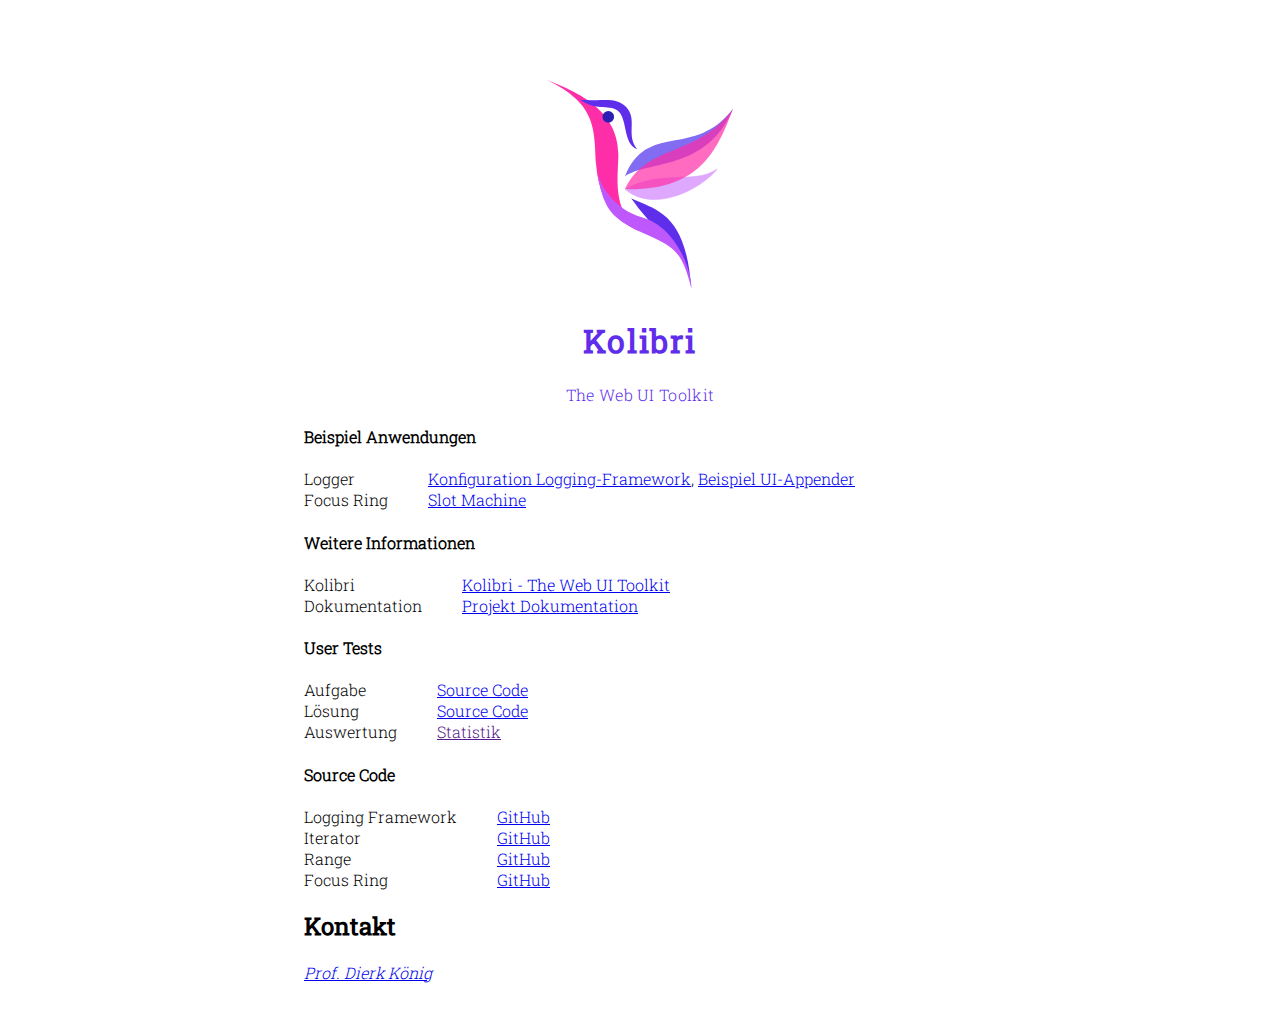
==== docs/index.html @ 5d0eaab1 "add user test section" ====
<!doctype html>
<html lang=en>
<head>
	<meta charset="UTF-8">
	<title>Kolibri</title>
	<link rel="shortcut icon" type="image/png" href="./img/logo/logo-60x54.png"/>
	<link rel="stylesheet"                     href="./css/kolibri-base.css">
    <style>
        body {
			max-width: 		42em;
			margin: 		3em auto 3em auto;
        }
		header {
			display: 		flex;
			flex-direction: column;
			align-items: 	center;
		}
		ul {
			list-style-type: none;
			padding-left: 		0;
		}
		dl {
			display: grid;
			grid-template-columns: max-content auto;
		}

		div.kolibri-logo-svg {
			  height:         250px;
			  aspect-ratio:   1;
			  padding:        2em;
			  transition:     transform .4s linear;
		  }
		  svg {
			  overflow: visible;
		  }
		  .flatter {
			  animation-name:             kolibri-wings;
			  animation-duration:         .2s;
			  animation-iteration-count:  15;
			  animation-direction:        reverse;
			  animation-timing-function:  ease-in;
			  transform-origin:           45% 45%;
		  }
		  @keyframes kolibri-wings {
			  from {
				  transform:      scaleX(1) rotate(0deg);
			  }
			  to {
				  transform:      scaleX(-1) rotate(30deg);
			  }
		  }

    </style>
</head>
<body>
    <a href="#main" class="skip-link">Skip to main content</a> <!-- a11y support skip link -->
	<header>
		<div class="kolibri-logo-svg kolibri-logo-anim">
			<svg viewBox="0 0 305 342" fill="none" xmlns="http://www.w3.org/2000/svg">
				<path d="M138 194C183.5 214.5 228 221.5 236.5 341.5C229.5 273.5 187 263.5 138 194Z" fill="#5F2EEA"/>
				<path d="M117 122C117 46 42.5 17 0 0C81.2 39.2 77.5 79.5 80.5 138C87 216.5 128 235.667 150.5 248C105.7 212 117 157 117 122Z"
					  fill="#FE2EA8"/>
				<path d="M80.9999 144.5C81.3468 146.565 81.692 148.581 82.0374 150.552C86.8892 170.965 107.957 211.566 156.5 225.5C210.5 241 236.407 308.5 237.074 342C220.5 279.5 210.346 274.538 156.5 250.5C102.35 226.326 92.1459 208.229 82.0374 150.552C81.492 148.257 81.1515 146.218 80.9999 144.5Z"
					  fill="#BE58FD"/>
				<path d="M115 49.5C100.5 39.8333 79 51.0005 54 32C92.5 36.5 109.5 26 129.5 44C149.5 65 128.5 90 148 113.499C123.5 104.499 133 61.5 115 49.5Z"
					  fill="#5F2EEA"/>
				<circle cx="100.5" cy="60.5" r="9.5" fill="#2D1FB1"/>
				<path class="wing flatter" opacity="0.5"
					  d="M128 179.114C176.159 220.174 254.92 177.348 279 146C243.884 171.608 187.698 146.442 128 179.114Z"
					  fill="#BD53FE" stroke="#BD53FE"/>
				<path class="wing flatter" opacity="0.7"
					  d="M128 158C163.892 67.1818 241.575 130.021 305 47C263.208 149.285 161.925 132.314 128 158Z"
					  fill="#4C2EEC"/>
				<path class="wing flatter" opacity="0.7"
					  d="M128 178.895C162.922 103.67 248.073 126.739 305 47C278.211 119.718 247.116 181.904 128 178.895Z"
					  fill="#FF2CA5"/>
			</svg>
		</div>
        <h1>Kolibri</h1>
        <div class="subtitle">The Web UI Toolkit</div>
	</header>

	<main id="main" tabindex="-1"> <!-- a11y support: can be tabbed to -->


        <section>
			<h4>Beispiel Anwendungen</h4>
			<dl>
				<dt>Logger</dt>
				<dd>
					<a href="./contrib/p5_wild_wyss/src/logger/example/loggerExample.html">Konfiguration Logging-Framework</a>,
					<a href="./contrib/p5_wild_wyss/src/logger/logUi/example/logUiExampleView.html">Beispiel UI-Appender</a>
				</dd>
				<dt>Focus Ring</dt>
				<dd>
					<a href="./contrib/p5_wild_wyss/src/focusring/example/SlotMachine.html">Slot Machine</a>
				</dd>
			</dl>
        </section>

		<section>
			<h4>Weitere Informationen</h4>
			<dl>
				<dt>Kolibri</dt>
				<dd>
					<a href="https://webengineering-fhnw.github.io/Kolibri/">Kolibri - The Web UI Toolkit</a>
				</dd>
				<dt>Dokumentation</dt>
				<dd>
					<a href="https://wildwyss.gitbook.io/ip5-funktionale-standard-library-fuer-kolibri/">Projekt Dokumentation</a>
				</dd>
			</dl>
		</section>

		<section>
			<h4>User Tests</h4>
			<dl>
				<dt>Aufgabe</dt>
				<dd>
					<a href="https://github.com/wildwyss/ip5-usertests">Source Code</a>
				</dd>
				<dt>Lösung</dt>
				<dd>
					<a href="https://github.com/wildwyss/ip5-usertests/tree/empty-test">Source Code</a>
				</dd>
				<dt>Auswertung</dt>
				<dd>
					<a href="">Statistik</a>
				</dd>
			</dl>
		</section>

		<section>
			<h4>Source Code</h4>
			<dl>
				<dt>Logging Framework</dt>
				<dd>
					<a href="https://github.com/wildwyss/Kolibri/tree/main/contrib/p5_wild_wyss/src/logger">GitHub</a>
				</dd>
				<dt>Iterator</dt>
				<dd>
					<a href="https://github.com/wildwyss/Kolibri/tree/main/contrib/p5_wild_wyss/src/iterator/">GitHub</a>
				</dd>
				<dt>Range</dt>
				<dd>
					<a href="https://github.com/wildwyss/Kolibri/tree/main/contrib/p5_wild_wyss/src/range/">GitHub</a>
				</dd>
				<dt>Focus Ring</dt>
				<dd>
					<a href="https://github.com/wildwyss/Kolibri/tree/main/contrib/p5_wild_wyss/src/focusring/">GitHub</a>
				</dd>
			</dl>
		</section>

	</main>

	<footer>
		<h2>Kontakt</h2>
		<address>
            <a href="https://dierk.github.io/Home">Prof. Dierk König</a>
		</address>
	</footer>
</body>
</html>
---- docs/css/kolibri-base.css ----
/* make sure to keep in line with kolibriStyle.js */

@font-face {
    font-family: "RobotoSlab-Light";
    src: local("RobotoSlab-Light"),
         url("../font/Roboto_Slab/static/RobotoSlab-Light.ttf") format("truetype");
}
@font-face {
    font-family: "RobotoSlab-Regular";
    src: local("RobotoSlab-Bold"),
         url("../font/Roboto_Slab/static/RobotoSlab-Regular.ttf") format("truetype");
}
@font-face {
    font-family: "Rubik-Light";
    src: local("Rubik-Light"),
         url("../font/Rubik/static/Rubik-Light.ttf") format("truetype");
}
@font-face {
    font-family: "JetBrainsMono-VariableFont_wght";
    src: local("JetBrainsMono-VariableFont_wght"),
         url("../font/JetBrains_Mono/JetBrainsMono-VariableFont_wght.ttf") format("truetype");
}

:root {
    --kolibri-color-accent:  hsl( 322, 73%, 52%);
    --kolibri-color-output:  hsl( 256, 82%, 55%);
    --kolibri-color-ok:      hsl( 104, 89%, 28%);
    --kolibri-color-select:  hsl(  46, 90%, 84%);
    --kolibri-color-neutral: hsl(   0,  0%, 74%);
    --kolibri-color-shadow:  hsla(256, 82%, 55%, 0.2);
    --kolibri-box-shadow:    0 4px  8px 0 var(--kolibri-color-shadow),
                             0 6px 20px 0 var(--kolibri-color-shadow);
    padding:    0;
    margin:     0;
}
*, *::before, *::after {
    box-sizing: border-box;
}
::selection {
    background-color: var(--kolibri-color-select);
}

/* --- typography --- */

:root {
    --font-serif:       "RobotoSlab-Light",   serif;
    --font-serif-bold:  "RobotoSlab-Regular", serif;
    --font-sans-serif:  "Rubik-Light", ui-sans-serif, sans-serif;
    --font-mono:        "JetBrainsMono-VariableFont_wght", monospace;

    font-family: var(--font-serif);
}
header h1 {
    color: var(--kolibri-color-output);
    letter-spacing: 0.06em;
}
header .subtitle {
    color: var(--kolibri-color-output);
}
h1, h2, h3 {
    font-family: var(--font-serif-bold);
}
p, li, div {
    letter-spacing: 0.02em;
}
form, fieldset, label, input, button {
    font-family: var(--font-sans-serif);
    letter-spacing: 0.02em;
}

/* --- default invalid handling --- */
:invalid {
    border-color: var(--kolibri-color-accent);
}
input:invalid {
    border-color: transparent transparent var(--kolibri-color-accent) transparent;
}
input[type=text]:invalid {
    color: var(--kolibri-color-accent);
}
/* We cannot use pseudo elements with input type text so we introduce an extra following span.
   Note that the html structure is label - span ( input - span) like in simpleInputProjector.
*/
label + span { /* the "holder" span for the input comes right after a label */
    position:   relative; /* such that we can position against it */
}
label + span > input + span {
    position:   absolute; /* get it out of the stacking context */
    top:        0;
    left:       0;
    width:      1ch;
    aspect-ratio: 1;
    transform:  translateX(-5ch);
}
label + span > input:invalid + span {
    background-image: radial-gradient(circle closest-side, white 0%, white 20%, var(--kolibri-color-accent) 99%, transparent 100%);
    filter:           drop-shadow(0 0 .2ch var(--kolibri-color-accent));
    transform:        translateX(-1ch);
    transition:       transform 0.5s ease-out;
}
/* --- end default invalid handling --- */


/* --- logo handling -- */
/* The information about where the actual logo file is, the format, etc. should
   not be distributed over all the files but kept in one place.
   Since the logo is decorative only, we avoid having to set fake "alt" attributes.
 */

.kolibri-logo {
	height:             342px;
	aspect-ratio:       1;
	background-image:   url("../img/logo/logo.svg"); /* keep in one place */
	background-repeat:  no-repeat;
    background-size:    contain;
}

/* --- fun stuff with the logo --- */

.kolibri-logo-anim {
	animation:          kolibri_fly_in 2s ease;
}
@keyframes kolibri_fly_in {
	0% {
		transform: scaleX(-1)  scale(0.4) translateX(400%) rotate(-30deg);
	}
	60% {
		transform:             scale(0.6) translateX(300%) rotate(-30deg);
	}
	100% {
		transform:             scale(1.0) translateX(0)    rotate(  0deg) ;
	}
}
@media (prefers-reduced-motion: reduce) {
    .kolibri-logo-anim {
        animation-duration: 0.01ms ;
  }
}

/* --- a11y support: the "skip" link --- */

a.skip-link { /* position top center */
    position:     absolute;
    z-index:      100;
    top:          1em;
    left:         50%;
    transform:    translateX(-50%);
}

/* hide if not tabbed to
   but in such a way that it still can be tabbed to */
a.skip-link:not(:focus):not(:active) {
    position:   absolute;
    overflow:   hidden;
    height:     1px;
    width:      1px;
    clip:       rect(0 0 0 0);
    clip-path:  inset(50%);
    white-space: nowrap;
}
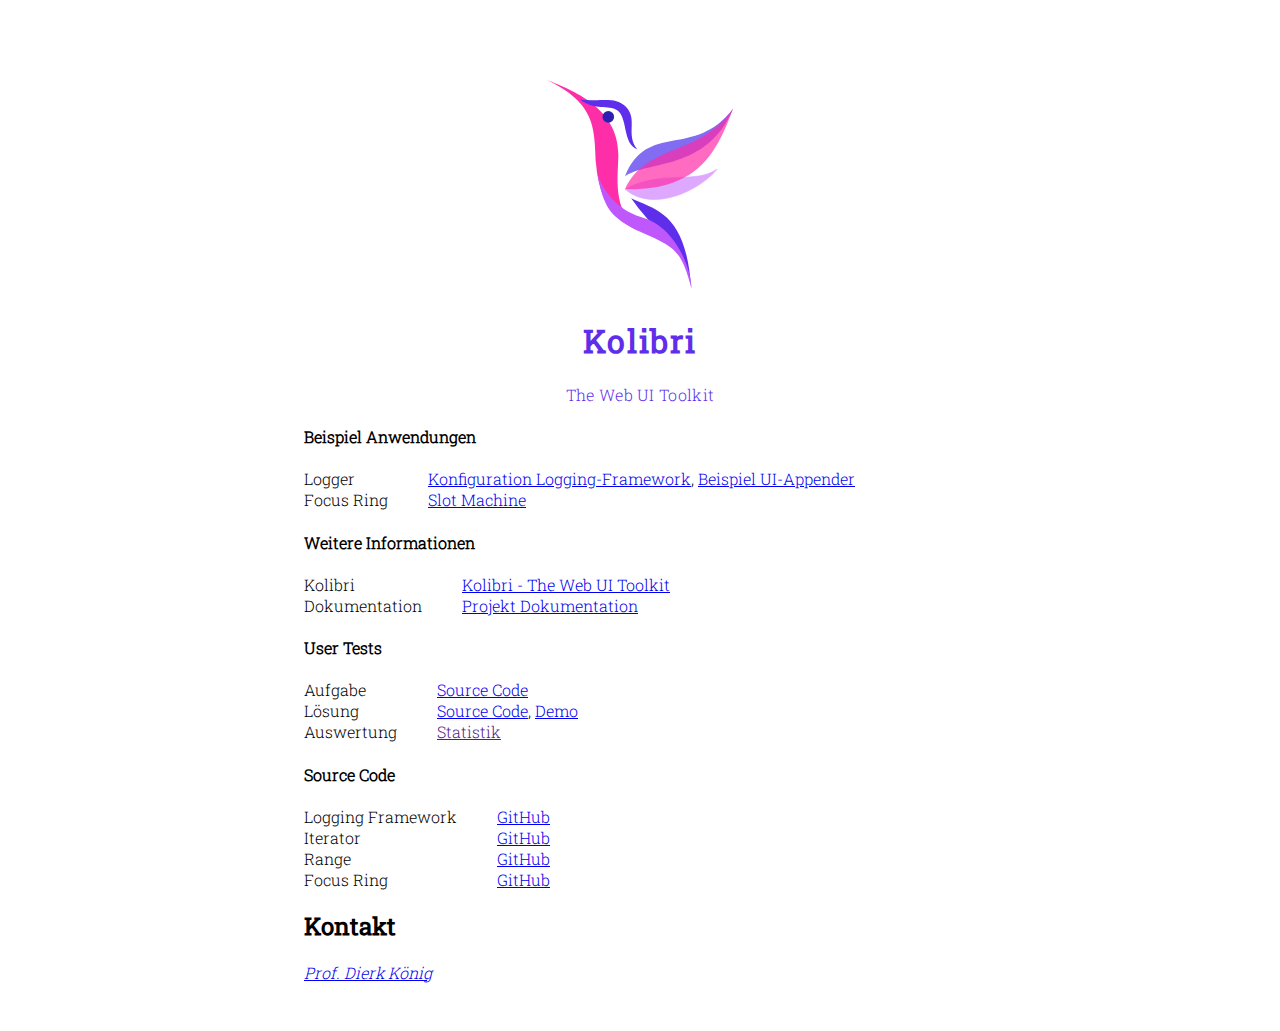
==== commit eedc22d9: "update links" ====
--- a/docs/index.html
+++ b/docs/index.html
@@ -117,11 +117,12 @@
 			<dl>
 				<dt>Aufgabe</dt>
 				<dd>
-					<a href="https://github.com/wildwyss/ip5-usertests">Source Code</a>
+					<a href="https://github.com/wildwyss/ip5-usertests/blob/empty-test/userTest.js">Source Code</a>
 				</dd>
 				<dt>Lösung</dt>
 				<dd>
-					<a href="https://github.com/wildwyss/ip5-usertests/tree/empty-test">Source Code</a>
+					<a href="https://github.com/wildwyss/ip5-usertests/blob/main/docs/userTest.js">Source Code</a>,
+					<a href="https://wildwyss.github.io/ip5-usertests/">Demo</a>
 				</dd>
 				<dt>Auswertung</dt>
 				<dd>
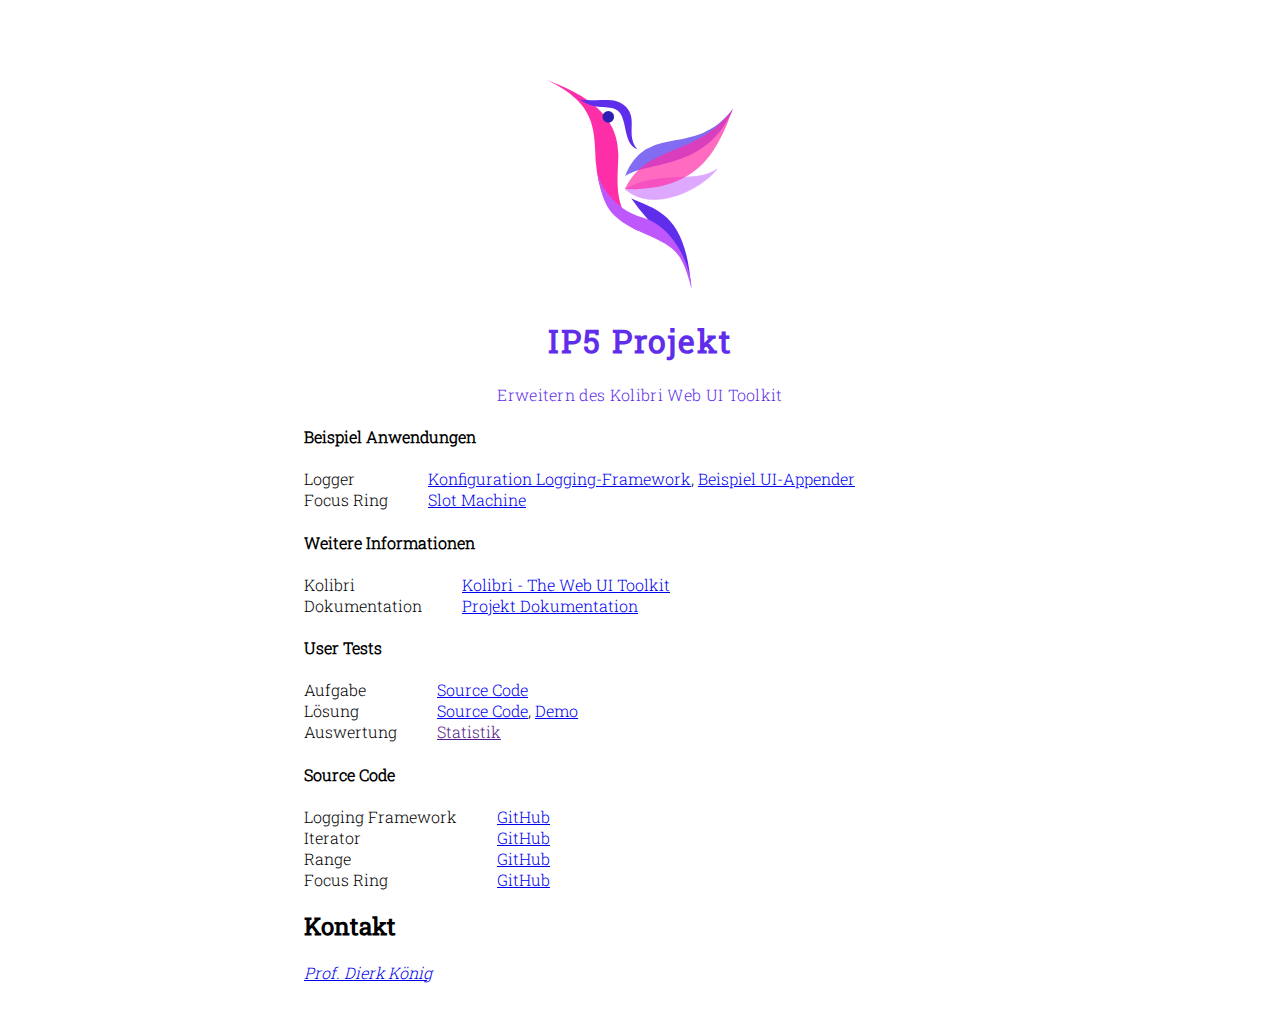
==== commit 99c1f09b: "update title" ====
--- a/docs/index.html
+++ b/docs/index.html
@@ -76,8 +76,8 @@
 					  fill="#FF2CA5"/>
 			</svg>
 		</div>
-        <h1>Kolibri</h1>
-        <div class="subtitle">The Web UI Toolkit</div>
+        <h1>IP5 Projekt</h1>
+        <div class="subtitle">Erweitern des Kolibri Web UI Toolkit</div>
 	</header>
 
 	<main id="main" tabindex="-1"> <!-- a11y support: can be tabbed to -->
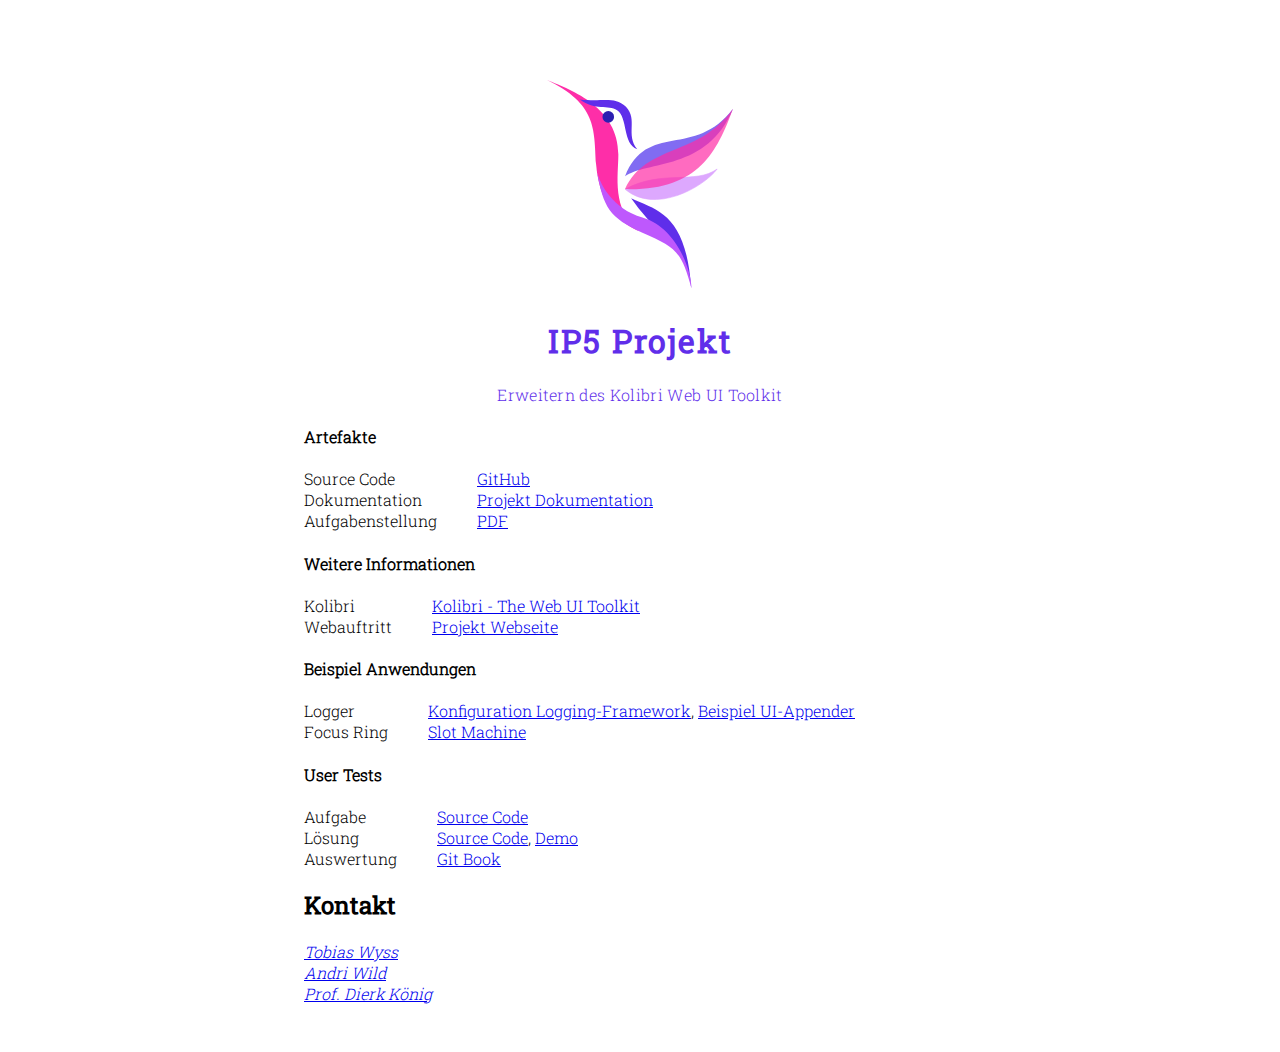
==== commit 3f055209: "update target of links" ====
--- a/docs/index.html
+++ b/docs/index.html
@@ -2,7 +2,7 @@
 <html lang=en>
 <head>
 	<meta charset="UTF-8">
-	<title>Kolibri</title>
+	<title>IP5 Projekt</title>
 	<link rel="shortcut icon" type="image/png" href="./img/logo/logo-60x54.png"/>
 	<link rel="stylesheet"                     href="./css/kolibri-base.css">
     <style>
@@ -82,32 +82,49 @@
 
 	<main id="main" tabindex="-1"> <!-- a11y support: can be tabbed to -->
 
-
-        <section>
-			<h4>Beispiel Anwendungen</h4>
+		<section>
+			<h4>Artefakte</h4>
 			<dl>
-				<dt>Logger</dt>
+				<dt>Source Code</dt>
 				<dd>
-					<a href="./contrib/p5_wild_wyss/src/logger/example/loggerExample.html">Konfiguration Logging-Framework</a>,
-					<a href="./contrib/p5_wild_wyss/src/logger/logUi/example/logUiExampleView.html">Beispiel UI-Appender</a>
+					<a target="_blank" href="https://github.com/wildwyss/Kolibri/tree/main/contrib/p5_wild_wyss/">GitHub</a>
 				</dd>
-				<dt>Focus Ring</dt>
+				<dt>Dokumentation</dt>
 				<dd>
-					<a href="./contrib/p5_wild_wyss/src/focusring/example/SlotMachine.html">Slot Machine</a>
+					<a target="_blank" href="https://wildwyss.gitbook.io/ip5-funktionale-standard-library-fuer-kolibri/">Projekt Dokumentation</a>
+				</dd>
+				<dt>Aufgabenstellung</dt>
+				<dd>
+					<a target="_blank" href="../22HS_IMVS37%20Funktionale%20Standard%20Library%20für%20das%20Kolibri%20Web%20UI%20Toolkit.pdf">PDF</a>
 				</dd>
 			</dl>
-        </section>
+		</section>
 
 		<section>
 			<h4>Weitere Informationen</h4>
 			<dl>
 				<dt>Kolibri</dt>
 				<dd>
-					<a href="https://webengineering-fhnw.github.io/Kolibri/">Kolibri - The Web UI Toolkit</a>
+					<a target="_blank" href="https://webengineering-fhnw.github.io/Kolibri/">Kolibri - The Web UI Toolkit</a>
 				</dd>
-				<dt>Dokumentation</dt>
+				<dt>Webauftritt</dt>
 				<dd>
-					<a href="https://wildwyss.gitbook.io/ip5-funktionale-standard-library-fuer-kolibri/">Projekt Dokumentation</a>
+					<a target="_blank" href="https://web0.fhnw.ch/ht/informatik/ip5/22hs/22hs_imvs37/index.html">Projekt Webseite</a>
+				</dd>
+			</dl>
+		</section>
+
+		<section>
+			<h4>Beispiel Anwendungen</h4>
+			<dl>
+				<dt>Logger</dt>
+				<dd>
+					<a target="_blank" href="./contrib/p5_wild_wyss/src/logger/example/loggerExample.html">Konfiguration Logging-Framework</a>,
+					<a target="_blank" href="./contrib/p5_wild_wyss/src/logger/logUi/example/logUiExampleView.html">Beispiel UI-Appender</a>
+				</dd>
+				<dt>Focus Ring</dt>
+				<dd>
+					<a target="_blank" href="./contrib/p5_wild_wyss/src/focusring/example/SlotMachine.html">Slot Machine</a>
 				</dd>
 			</dl>
 		</section>
@@ -117,38 +134,16 @@
 			<dl>
 				<dt>Aufgabe</dt>
 				<dd>
-					<a href="https://github.com/wildwyss/ip5-usertests/blob/empty-test/userTest.js">Source Code</a>
+					<a target="_blank" href="https://github.com/wildwyss/ip5-usertests/blob/empty-test/userTest.js">Source Code</a>
 				</dd>
 				<dt>Lösung</dt>
 				<dd>
-					<a href="https://github.com/wildwyss/ip5-usertests/blob/main/docs/userTest.js">Source Code</a>,
-					<a href="https://wildwyss.github.io/ip5-usertests/">Demo</a>
+					<a target="_blank"href="https://github.com/wildwyss/ip5-usertests/blob/main/docs/userTest.js">Source Code</a>,
+					<a target="_blank" href="https://wildwyss.github.io/ip5-usertests/">Demo</a>
 				</dd>
 				<dt>Auswertung</dt>
 				<dd>
-					<a href="">Statistik</a>
-				</dd>
-			</dl>
-		</section>
-
-		<section>
-			<h4>Source Code</h4>
-			<dl>
-				<dt>Logging Framework</dt>
-				<dd>
-					<a href="https://github.com/wildwyss/Kolibri/tree/main/contrib/p5_wild_wyss/src/logger">GitHub</a>
-				</dd>
-				<dt>Iterator</dt>
-				<dd>
-					<a href="https://github.com/wildwyss/Kolibri/tree/main/contrib/p5_wild_wyss/src/iterator/">GitHub</a>
-				</dd>
-				<dt>Range</dt>
-				<dd>
-					<a href="https://github.com/wildwyss/Kolibri/tree/main/contrib/p5_wild_wyss/src/range/">GitHub</a>
-				</dd>
-				<dt>Focus Ring</dt>
-				<dd>
-					<a href="https://github.com/wildwyss/Kolibri/tree/main/contrib/p5_wild_wyss/src/focusring/">GitHub</a>
+					<a target="_blank" href="https://wildwyss.gitbook.io/ip5-funktionale-standard-library-fuer-kolibri/results/user-tests">Git Book</a>
 				</dd>
 			</dl>
 		</section>
@@ -158,7 +153,13 @@
 	<footer>
 		<h2>Kontakt</h2>
 		<address>
-            <a href="https://dierk.github.io/Home">Prof. Dierk König</a>
+			<a href="mailto:tobias.wyss@students.fhnw.ch">Tobias Wyss</a>
+		</address>
+		<address>
+			<a href="mailto:andri.wild@students.fhnw.ch">Andri Wild</a>
+		</address>
+		<address>
+            <a href="mailto:dierk.koenig@fhnw.ch">Prof. Dierk König</a>
 		</address>
 	</footer>
 </body>
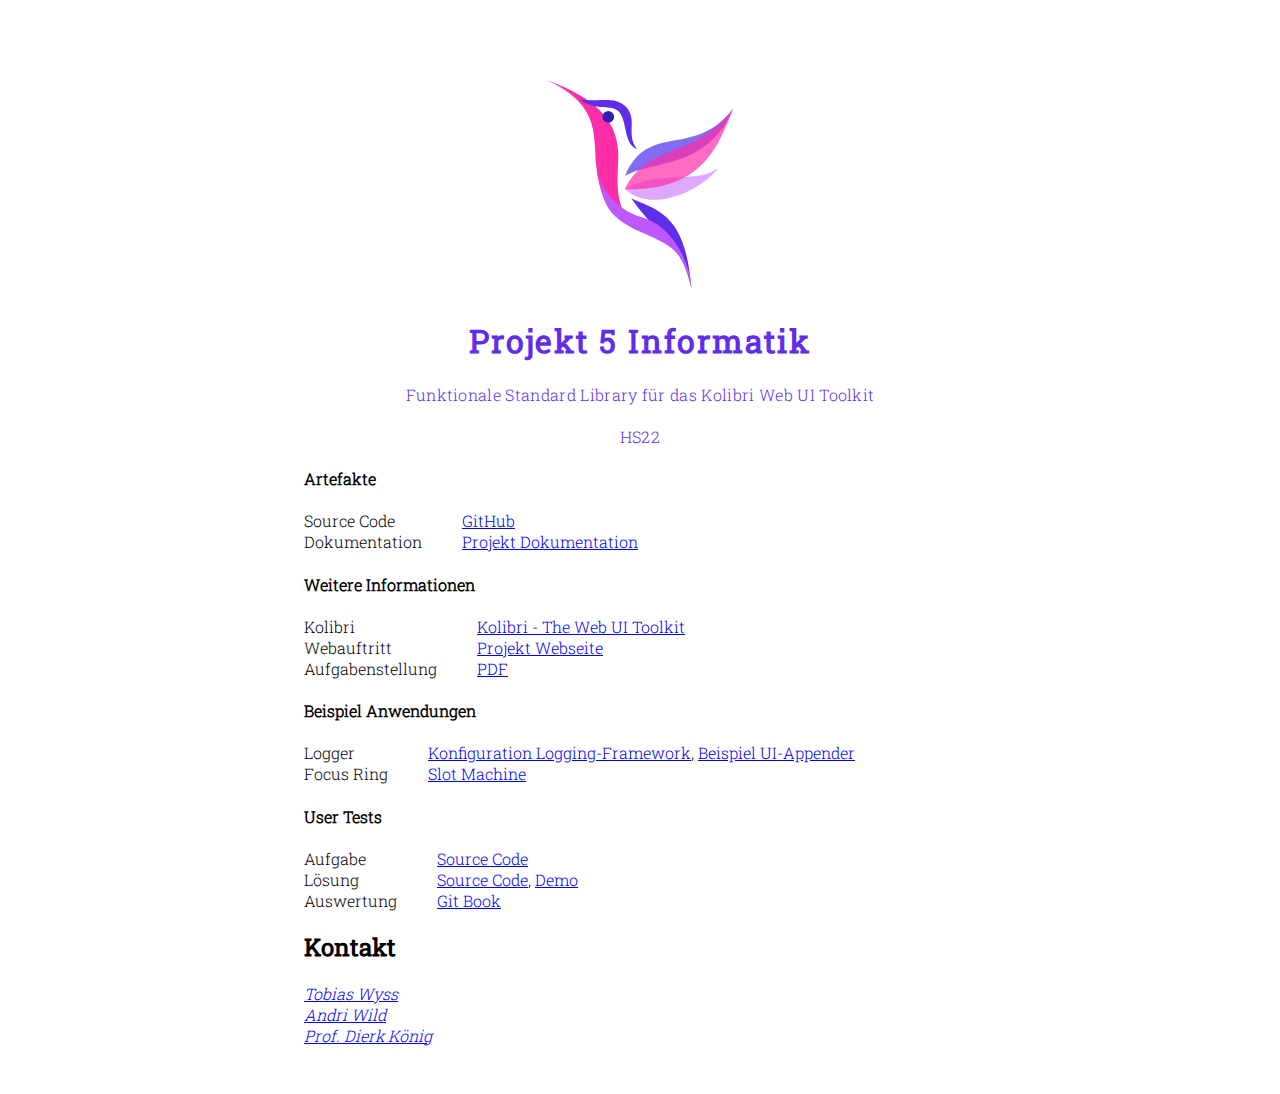
==== commit 66a5a287: "update title" ====
--- a/docs/index.html
+++ b/docs/index.html
@@ -76,8 +76,10 @@
 					  fill="#FF2CA5"/>
 			</svg>
 		</div>
-        <h1>IP5 Projekt</h1>
-        <div class="subtitle">Erweitern des Kolibri Web UI Toolkit</div>
+        <h1>Projekt 5 Informatik</h1>
+        <div class="subtitle">Funktionale Standard Library für das Kolibri Web UI Toolkit</div>
+		<br/>
+        <div class="subtitle">HS22</div>
 	</header>
 
 	<main id="main" tabindex="-1"> <!-- a11y support: can be tabbed to -->
@@ -93,10 +95,6 @@
 				<dd>
 					<a target="_blank" href="https://wildwyss.gitbook.io/ip5-funktionale-standard-library-fuer-kolibri/">Projekt Dokumentation</a>
 				</dd>
-				<dt>Aufgabenstellung</dt>
-				<dd>
-					<a target="_blank" href="../22HS_IMVS37%20Funktionale%20Standard%20Library%20für%20das%20Kolibri%20Web%20UI%20Toolkit.pdf">PDF</a>
-				</dd>
 			</dl>
 		</section>
 
@@ -110,6 +108,10 @@
 				<dt>Webauftritt</dt>
 				<dd>
 					<a target="_blank" href="https://web0.fhnw.ch/ht/informatik/ip5/22hs/22hs_imvs37/index.html">Projekt Webseite</a>
+				</dd>
+				<dt>Aufgabenstellung</dt>
+				<dd>
+					<a target="_blank" href="./22HS_IMVS37%20Funktionale%20Standard%20Library%20für%20das%20Kolibri%20Web%20UI%20Toolkit.pdf">PDF</a>
 				</dd>
 			</dl>
 		</section>
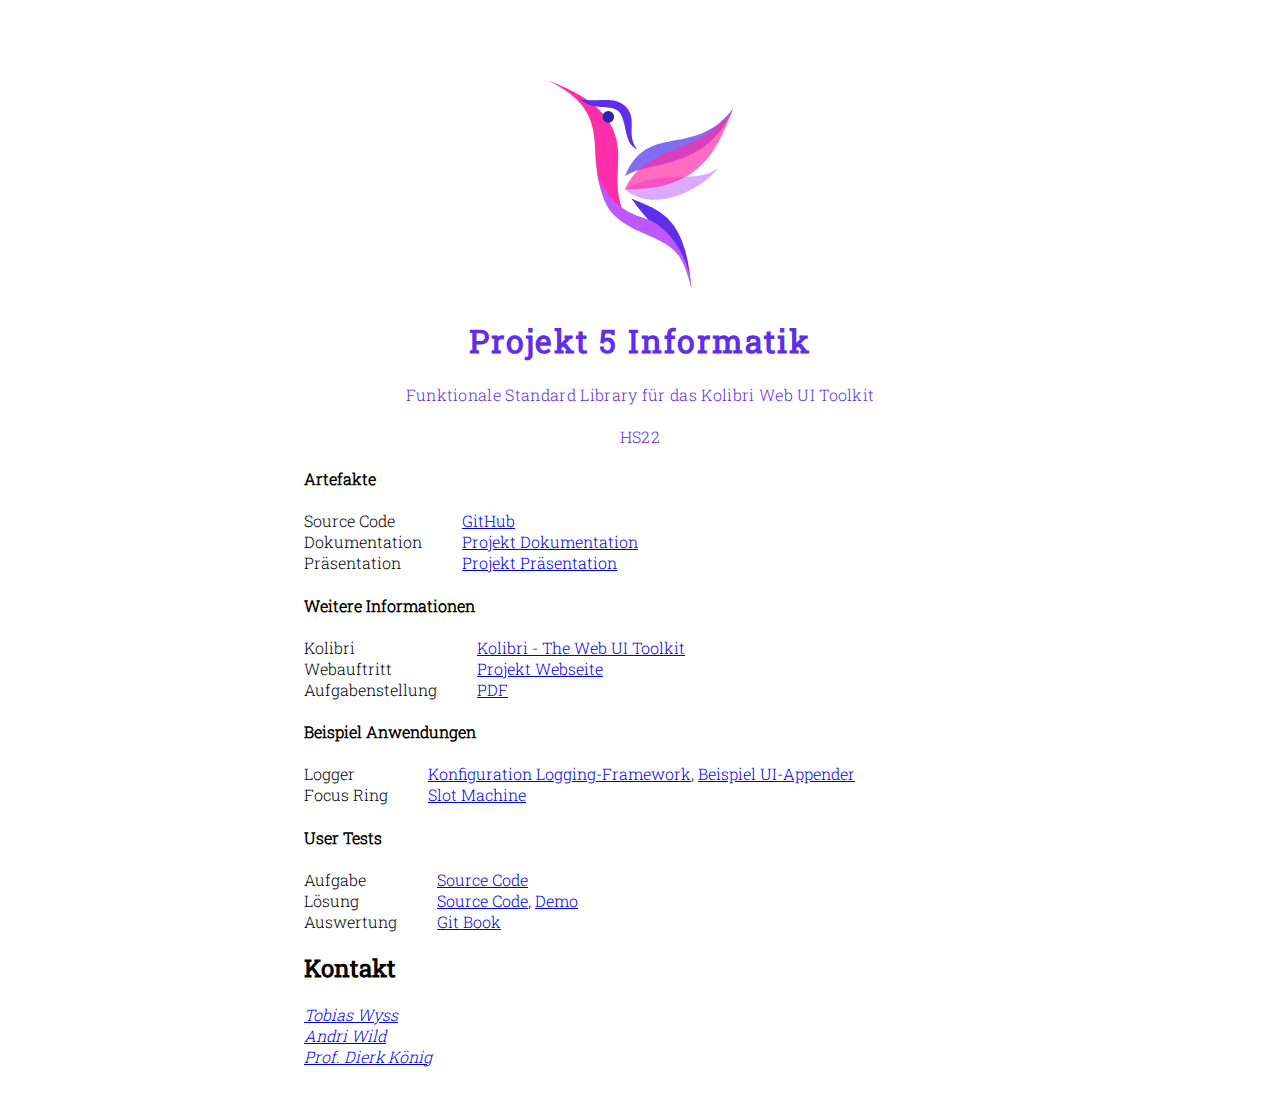
==== commit 04bf5b82: "add link to presentation page" ====
--- a/docs/index.html
+++ b/docs/index.html
@@ -95,6 +95,10 @@
 				<dd>
 					<a target="_blank" href="https://wildwyss.gitbook.io/ip5-funktionale-standard-library-fuer-kolibri/">Projekt Dokumentation</a>
 				</dd>
+				<dt>Präsentation</dt>
+				<dd>
+					<a target="_blank" href="https://wildwyss.gitbook.io/ip5-presentation/">Projekt Präsentation</a>
+				</dd>
 			</dl>
 		</section>
 
